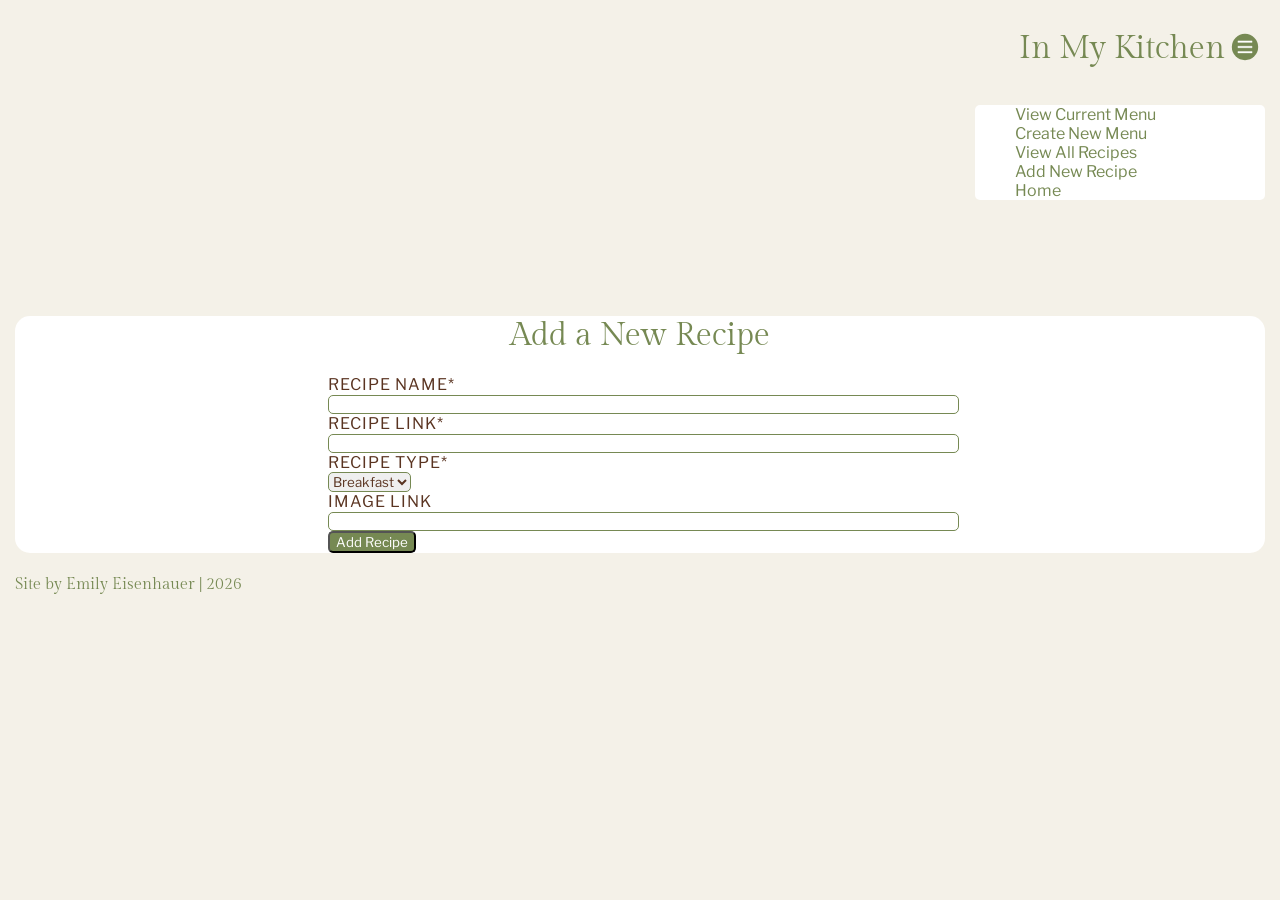
==== AddRecipe.html @ 1e5e769f "all functions are working! correct recipes load on the right pages. recipes and current menu are per" ====
<!DOCTYPE html>
<html lang="en">
  <head>
    <meta charset="UTF-8">
    <link href="style.css" rel="stylesheet">
    <title>In My Kitchen</title>
  </head>
  <header>
    <div class = "header-title">
      <h1>In My Kitchen</h1>
      <!--button to open navigation menu-->
      <button>
        <img src="images/menu.svg">
      </button>
    </div>
    <nav>
        <ul>
          <li><a href="CurrentMenu.html">View Current Menu</a></li>
          <li><a href="CreateMenu.html">Create New Menu</a></li>
          <li><a href="AllRecipes.html">View All Recipes</a></li>
          <li>Add New Recipe</li>
          <li><a href="index.html">Home</a></li>
        </ul>
      </nav>
  </header>
  <body>
    <div class = "anchor">
      <h1>Add a New Recipe</h1>
      <form class="add-recipe">
        <label for="recipename">Recipe Name*</label><br>
        <input type="text" id="recipename" name="recipename" required><br>
        <label for="recipelink">Recipe Link*</label><br>
        <input type="url" id="recipelink" name="recipelink" required>
        <label for="recipetype">Recipe Type*</label><br>
        <select name="recipetype" id="recipetype" required>
          <option value="breakfast">Breakfast</option>
          <option value="lunch">Lunch</option>
          <option value="dinner">Dinner</option>
        </select><br>
        <label for="recipeimagelink">Image Link</label><br>
        <input type="url" id="recipeimagelink" name="recipeimagelink">
        <!--not adding in for now
        <label for="ingredients">Ingredients</label><br>
        <textarea type="text" id="ingredients" name="ingredients"></textarea><br>
        <label for="directions">Directions</label><br>
        <textarea type="text" id="directions" name="directions"></textarea><br>
        -->
        <input type="submit" value="Add Recipe">
      </form>
    </div>
    <footer>
      <h4>Site by Emily Eisenhauer | 2026</h4>
    </footer>
  </body>
  <!-- script.js runs on every page to load recipes and menu lists-->
  <script src="script.js"></script>
  <!-- AddRecipe.js has fuctionality to add a new recipe to localStorage-->
  <script src="AddRecipe.js"></script>
  </html>
---- style.css ----
@import url('https://fonts.googleapis.com/css2?family=Gilda+Display&family=Libre+Franklin:ital,wght@0,100..900;1,100..900&display=swap');

:root {
  --background-color: #f4f1e8;
  --base-color: white;
  --accent-color: #768953;
  --dark-accent-color: #5a3421;
  --fancy-font: 'Gilda Display';
  --basic-font: 'Libre Franklin';
}

/*containers*/
body {
  background-color: var(--background-color);
}

.anchor {
  max-width: 1250px;
  height: 100%;
  background-color: var(--base-color);
  border-radius: 15px;
  margin: 100px auto 0px auto;
  position: center;
}

.recipe-list-container, .information {
  background-color: var(--accent-color);
  margin: 0px 10px 0px 10px;
}

.pages-nav {
  visibility: hidden;
}

header {
  max-width: 1250px;
  position: center;
  margin: auto;
}

footer {
  max-width: 1250px;
  position: center;
  margin: auto;
}

header nav {
  display: flex;
  justify-content: flex-end;
}

.header-title {
  display: flex;
  align-items: center;
  justify-content: flex-end;
}

.single-recipe-main {
  display: flex;
}

.single-recipe-details {
  width: 50%;
  flex: 1;
}

/*button*/
header button {
  background: none;
  border: none;
  width: 40px;
  height: 40px;
}

/*h*/
h1 {
  color: var(--accent-color);
  text-align: center;
  font-family: var(--fancy-font), 'Georgia', 'Serif';
  font-weight: 400;
  font-style: normal;
}

header h1 {
  text-align: right;
}

h2{
  color: var(--base-color);
  font-family: var(--fancy-font), 'Georgia', 'Serif';
  font-weight: 400;
  font-style: normal;
  border-bottom: 2px solid var(--base-color);
  margin: 0px 20px 0px 20px;
  padding: 30px 0px 10px 0px;
}

.single-recipe-main h2 {
  color: var(--accent-color);
  border-bottom: 2px solid var(--accent-color);
}

h3 {
  font-family: var(--fancy-font), 'Georgia', 'Serif';
  font-weight: 400;
}

.recipe-list-container h3 {
  font-style: normal;
  color: var(--accent-color);
}

.information h3 {
  font-style: italic;
  color: var(--base-color);
}

footer h4 {
  font-family: var(--fancy-font), 'Georgia', 'Serif';
  font-weight: 400;
  font-style: normal;
  color: var(--accent-color);
}

/*img*/
img {
  max-width: 100%;
  height: auto;
}

/*a*/
a {
  text-decoration: none;  
}

a:hover, a:active {
  font-weight: bold;
  text-decoration: underline;
}

.home-page-nav a {
  color: var(--base-color);
}

header a {
  color: var(--accent-color);
}



/*lists*/
ul, ol {
  font-family: var(--basic-font), 'Arial', 'Sans Serif';
}

ul {  
  list-style-type: none;
}

header ul {
  background-color: var(--base-color);
  border-radius: 5px;
  width: 250px;
}

.home-page-nav ul{
  display: flex;
  text-align: center;
  color: var(--base-color);
  gap: 7px;
  padding: 0px;
  margin: 0px 10px 0px 10px;
}

.recipe-list-container ul {
  list-style-type: none;
  display: flex;
  text-align: center;
  gap: 7px;
}

/*li*/
.home-page-nav li {
  flex: 1;
  background-color: var(--accent-color);
  border-radius: 5px 5px 0px 0px;
  padding:0px;
  margin: 0px;
}


header li {
  color: var(--accent-color);
}

.recipe-list-container li {
  border-radius: 5px;
  width: 25%;
  background-color: var(--base-color);
  padding: 20px;
}

/*p*/
p {
  font-family: var(--basic-font), 'Arial', 'Sans Serif';
  color: var(--dark-accent-color);
}

/*form*/
form {
  width: 50%;
  margin: auto;
  font-family: var(--basic-font), 'Arial', 'Sans Serif';
  color: var(--dark-accent-color);
  text-transform: uppercase;
  letter-spacing: 1px;
}

.create-menu {
  width: 75%;
  background-color: var(--base-color);
  border-radius: 15px;
  display: flex;
  flex-direction: column;
  align-items: center;
}

input[type=text], input[type=url], textarea {
  width: 100%;
  border: 1px solid #768953;
  border-radius: 5px;
}

input[type=submit] {
  background-color:#768953;
  font-family: var(--basic-font), 'Arial', 'Sans Serif';
  color: var(--base-color);
  border-radius: 5px;
}

.create-menu-inputs {
  display: flex;
  align-items: center;
}

select {
  font-family: var(--basic-font), 'Arial', 'Sans Serif';
  color: var(--dark-accent-color);
  border: 1px solid #768953;
  border-radius: 5px;
}
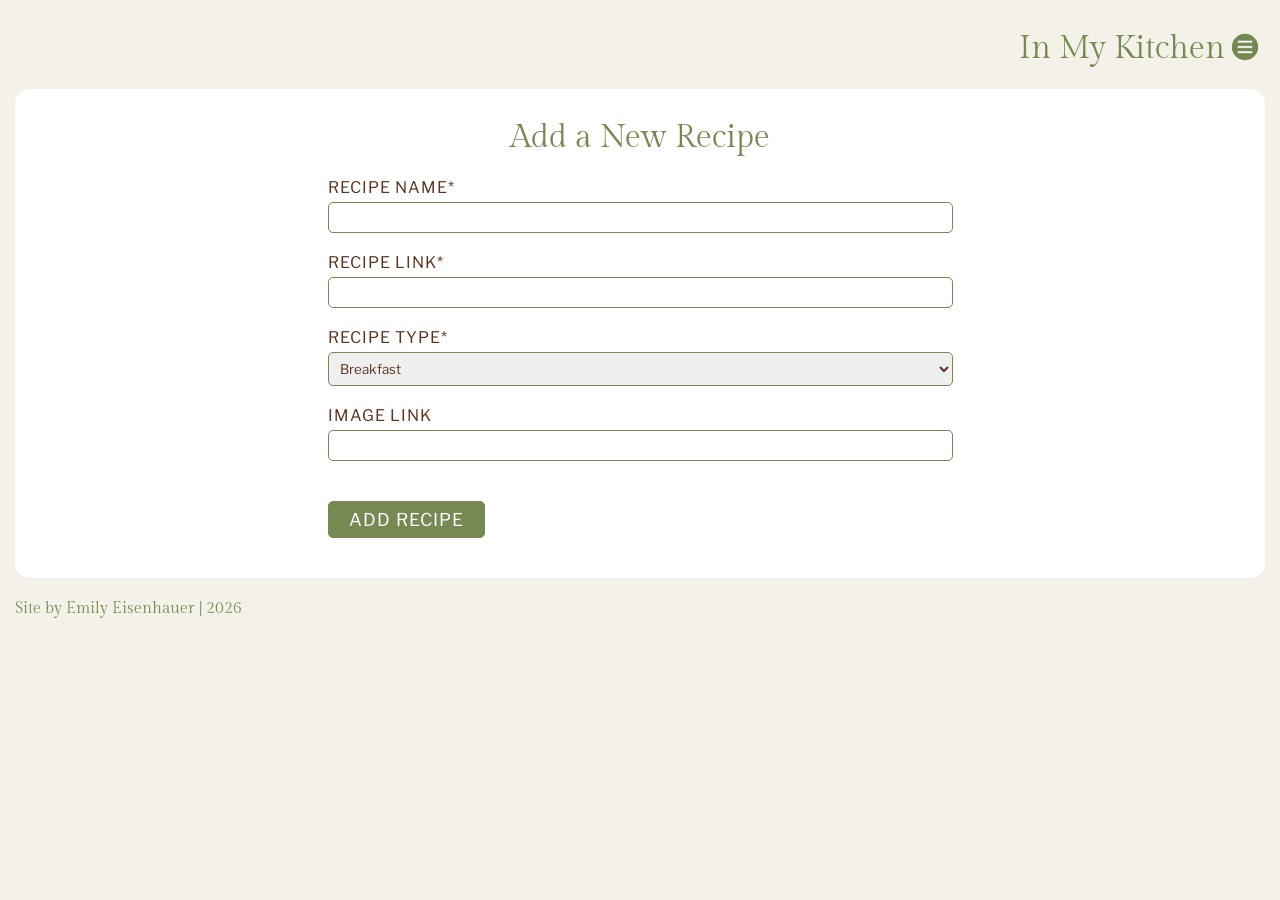
==== commit c1573e7e: "dialed in desktop styles and added menu summary table to create menu page." ====
--- a/AddRecipe.html
+++ b/AddRecipe.html
@@ -9,11 +9,11 @@
     <div class = "header-title">
       <h1>In My Kitchen</h1>
       <!--button to open navigation menu-->
-      <button>
+      <button class="pages-nav-button">
         <img src="images/menu.svg">
       </button>
     </div>
-    <nav>
+    <nav class="pages-nav">
         <ul>
           <li><a href="CurrentMenu.html">View Current Menu</a></li>
           <li><a href="CreateMenu.html">Create New Menu</a></li>
@@ -27,24 +27,34 @@
     <div class = "anchor">
       <h1>Add a New Recipe</h1>
       <form class="add-recipe">
-        <label for="recipename">Recipe Name*</label><br>
-        <input type="text" id="recipename" name="recipename" required><br>
-        <label for="recipelink">Recipe Link*</label><br>
-        <input type="url" id="recipelink" name="recipelink" required>
-        <label for="recipetype">Recipe Type*</label><br>
-        <select name="recipetype" id="recipetype" required>
-          <option value="breakfast">Breakfast</option>
-          <option value="lunch">Lunch</option>
-          <option value="dinner">Dinner</option>
-        </select><br>
-        <label for="recipeimagelink">Image Link</label><br>
-        <input type="url" id="recipeimagelink" name="recipeimagelink">
-        <!--not adding in for now
-        <label for="ingredients">Ingredients</label><br>
-        <textarea type="text" id="ingredients" name="ingredients"></textarea><br>
-        <label for="directions">Directions</label><br>
-        <textarea type="text" id="directions" name="directions"></textarea><br>
-        -->
+        <ul class="add-recipe-inputs">
+          <li>
+            <label for="recipename">Recipe Name*</label>
+            <input type="text" id="recipename" name="recipename" required>
+          </li>
+          <li>
+            <label for="recipelink">Recipe Link*</label>
+            <input type="url" id="recipelink" name="recipelink" required>
+          </li>
+          <li>
+            <label for="recipetype">Recipe Type*</label>
+            <select name="recipetype" id="recipetype" required>
+              <option value="breakfast">Breakfast</option>
+              <option value="lunch">Lunch</option>
+              <option value="dinner">Dinner</option>
+            </select>
+          </li>
+          <li>
+            <label for="recipeimagelink">Image Link</label>
+            <input type="url" id="recipeimagelink" name="recipeimagelink">
+          </li>
+          <!--not adding in for now
+          <label for="ingredients">Ingredients</label><br>
+          <textarea type="text" id="ingredients" name="ingredients"></textarea><br>
+          <label for="directions">Directions</label><br>
+          <textarea type="text" id="directions" name="directions"></textarea><br>
+          -->
+        </ul>
         <input type="submit" value="Add Recipe">
       </form>
     </div>
--- a/style.css
+++ b/style.css
@@ -15,38 +15,47 @@
   background-color: var(--background-color);
 }
 
-.anchor {
+header {
+  max-width: 1250px;
+  position: relative;
+  margin: auto;
+}
+
+footer {
+  max-width: 1250px;
+  position: center;
+  margin: auto;
+}
+
+.anchor, .homepage-anchor {
   max-width: 1250px;
   height: 100%;
   background-color: var(--base-color);
   border-radius: 15px;
-  margin: 100px auto 0px auto;
-  position: center;
+  margin: 0px auto;
+  padding: 8px 0px 40px 0px;
 }
 
 .recipe-list-container, .information {
   background-color: var(--accent-color);
-  margin: 0px 10px 0px 10px;
+  margin: 0px auto;
+  width: 90%;
+}
+
+.recipe-list-container {
+  padding: 8px 0px 40px 0px;
+  border-radius: 15px;
+}
+
+.information {
+  background-color: var(--base-color);
 }
 
 .pages-nav {
-  visibility: hidden;
-}
-
-header {
-  max-width: 1250px;
-  position: center;
-  margin: auto;
-}
-
-footer {
-  max-width: 1250px;
-  position: center;
-  margin: auto;
-}
-
-header nav {
-  display: flex;
+  width: 100%;
+  display: none;
+  position: absolute;
+  top: 72.88px;
   justify-content: flex-end;
 }
 
@@ -56,13 +65,9 @@
   justify-content: flex-end;
 }
 
-.single-recipe-main {
-  display: flex;
-}
-
-.single-recipe-details {
-  width: 50%;
-  flex: 1;
+.home-page-nav {
+  margin: 10px auto 0px auto;
+  width: 90%;
 }
 
 /*button*/
@@ -91,9 +96,17 @@
   font-family: var(--fancy-font), 'Georgia', 'Serif';
   font-weight: 400;
   font-style: normal;
-  border-bottom: 2px solid var(--base-color);
   margin: 0px 20px 0px 20px;
   padding: 30px 0px 10px 0px;
+}
+
+.information h2 {
+  color: var(--accent-color);
+  margin: 0;
+}
+
+.recipe-list-container h2 {
+  border-bottom: 2px solid var(--base-color);
 }
 
 .single-recipe-main h2 {
@@ -106,14 +119,14 @@
   font-weight: 400;
 }
 
+.home-page-nav h3 {
+  font-size: 140%;
+}
+
 .recipe-list-container h3 {
   font-style: normal;
   color: var(--accent-color);
-}
-
-.information h3 {
-  font-style: italic;
-  color: var(--base-color);
+  margin: 3% 1% 1% 1%;
 }
 
 footer h4 {
@@ -129,6 +142,11 @@
   height: auto;
 }
 
+.recipe-list-container img {
+  aspect-ratio: 1 / 1;
+  object-fit: cover;
+}
+
 /*a*/
 a {
   text-decoration: none;  
@@ -147,8 +165,6 @@
   color: var(--accent-color);
 }
 
-
-
 /*lists*/
 ul, ol {
   font-family: var(--basic-font), 'Arial', 'Sans Serif';
@@ -156,39 +172,48 @@
 
 ul {  
   list-style-type: none;
-}
-
-header ul {
+  padding: 0px;
+}
+
+.pages-nav ul {
   background-color: var(--base-color);
-  border-radius: 5px;
+  border-radius: 0px 15px 0px 0px;
   width: 250px;
+  box-shadow: -3px 3px 10px 0px rgb(65, 64, 64);
+  margin-top: 8px;
+  padding: 5px 0px 5px 12px;
 }
 
 .home-page-nav ul{
-  display: flex;
+  display: grid;
+  grid-template-columns: 1fr 1fr;
+  grid-template-rows: 1fr 1fr;
   text-align: center;
   color: var(--base-color);
   gap: 7px;
-  padding: 0px;
-  margin: 0px 10px 0px 10px;
+  margin: 0px;
 }
 
 .recipe-list-container ul {
+  display: grid;
+  grid-template-columns: 1fr 1fr 1fr;
   list-style-type: none;
-  display: flex;
   text-align: center;
   gap: 7px;
+  margin: 20px 20px 0px 20px;
 }
 
 /*li*/
+li {
+  padding: 0px;
+}
+
 .home-page-nav li {
   flex: 1;
   background-color: var(--accent-color);
-  border-radius: 5px 5px 0px 0px;
-  padding:0px;
+  border-radius: 15px;
   margin: 0px;
 }
-
 
 header li {
   color: var(--accent-color);
@@ -196,15 +221,32 @@
 
 .recipe-list-container li {
   border-radius: 5px;
-  width: 25%;
   background-color: var(--base-color);
   padding: 20px;
 }
 
+.pages-nav li {
+  margin: 15px 0px;
+}
+
 /*p*/
 p {
   font-family: var(--basic-font), 'Arial', 'Sans Serif';
   color: var(--dark-accent-color);
+  padding: 5px;
+  margin: 3% 1% 1% 1%;
+}
+
+.home-page-nav p {
+  color: var(--base-color);
+}
+
+.information p {
+  font-family: var(--fancy-font), 'Arial', 'Sans Serif';
+  color: var(--accent-color);
+  font-style: italic;
+  margin: 0px;
+  padding: 0px;
 }
 
 /*form*/
@@ -217,37 +259,58 @@
   letter-spacing: 1px;
 }
 
-.create-menu {
-  width: 75%;
-  background-color: var(--base-color);
-  border-radius: 15px;
+input, select {
+  padding: 7px;
+  border: 1px solid var(--accent-color);
+  border-radius: 5px;
+}
+
+input[type=submit] {
+  background-color: var(--accent-color);
+  font-family: var(--basic-font), 'Arial', 'Sans Serif';
+  font-size: 110%;
+  color: var(--base-color);
+  border-radius: 5px;
+  margin-top: 20px;
+  padding: 7px 20px;
+  text-transform: uppercase;
+  letter-spacing: 1px;
+}
+
+select {
+  font-family: var(--basic-font), 'Arial', 'Sans Serif';
+  color: var(--dark-accent-color);
+}
+
+.create-menu-inputs {
+  display: flex;
+  flex-direction: row;
+  gap: 15px;
+}
+
+.create-menu-inputs li {
+  display: flex;
+  flex-direction: row;
+  align-items: center;
+  gap: 3px;
+}
+
+.create-menu-inputs input {
+  width: 20%;
+}
+
+.add-recipe-inputs li {
+  margin: 20px 0px;
   display: flex;
   flex-direction: column;
-  align-items: center;
-}
-
-input[type=text], input[type=url], textarea {
-  width: 100%;
-  border: 1px solid #768953;
-  border-radius: 5px;
-}
-
-input[type=submit] {
-  background-color:#768953;
-  font-family: var(--basic-font), 'Arial', 'Sans Serif';
-  color: var(--base-color);
-  border-radius: 5px;
-}
-
-.create-menu-inputs {
-  display: flex;
-  align-items: center;
-}
-
-select {
-  font-family: var(--basic-font), 'Arial', 'Sans Serif';
-  color: var(--dark-accent-color);
-  border: 1px solid #768953;
-  border-radius: 5px;
-}
-
+}
+
+.add-recipe-inputs label {
+  margin-bottom: 5px;
+}
+
+/*table*/
+table {
+  width: 90%;
+}
+
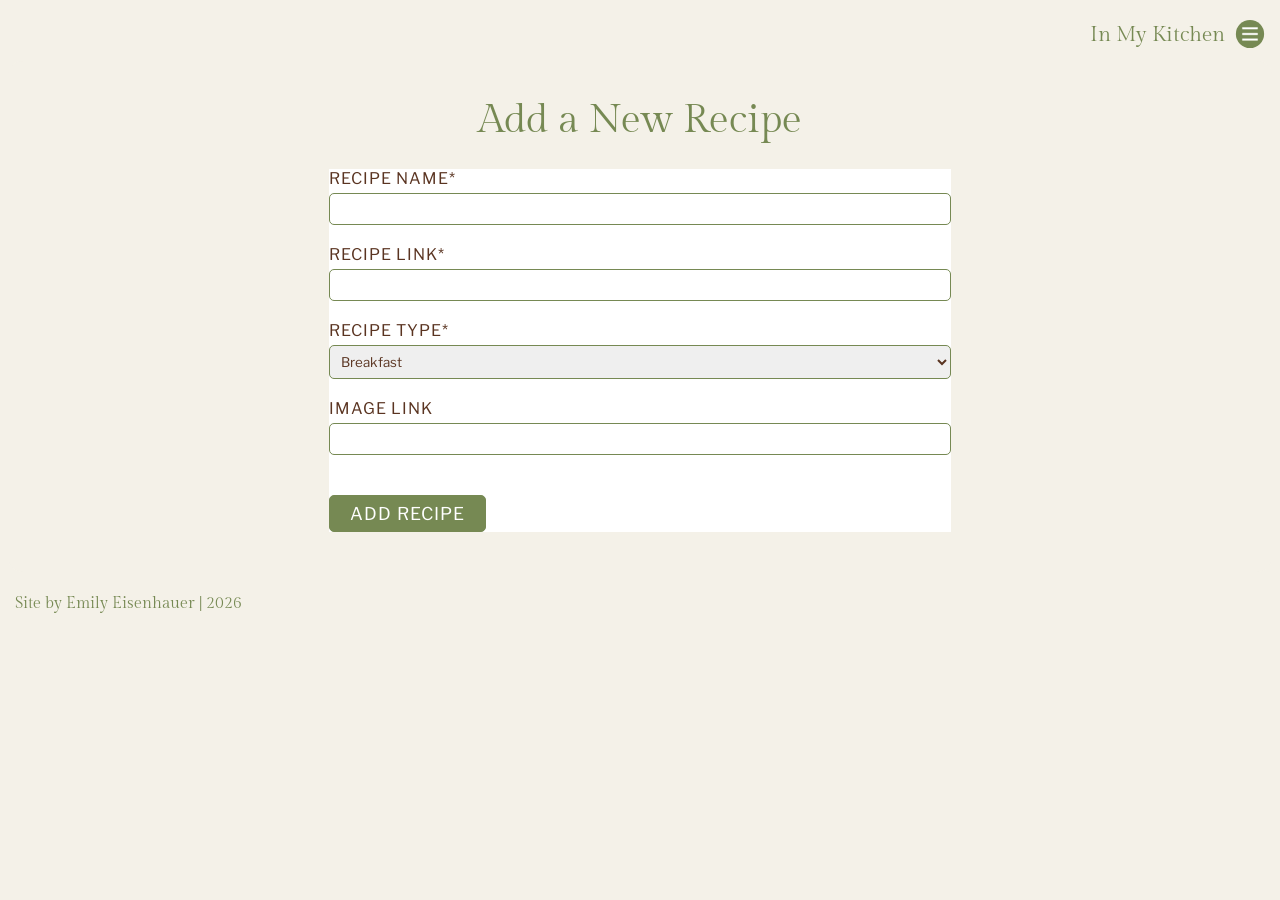
==== commit a6111760: "working on responsive style. testing removing the anchor div altogether. if i don't like it, this is" ====
--- a/AddRecipe.html
+++ b/AddRecipe.html
@@ -2,6 +2,7 @@
 <html lang="en">
   <head>
     <meta charset="UTF-8">
+    <meta name="viewport" content="width=device-width, initial-scale=1.0">
     <link href="style.css" rel="stylesheet">
     <title>In My Kitchen</title>
   </head>
--- a/style.css
+++ b/style.css
@@ -30,16 +30,15 @@
 .anchor, .homepage-anchor {
   max-width: 1250px;
   height: 100%;
-  background-color: var(--base-color);
+  background-color: var(--background-color);
   border-radius: 15px;
   margin: 0px auto;
-  padding: 8px 0px 40px 0px;
+  padding: 8px 10px 40px 10px;
 }
 
 .recipe-list-container, .information {
   background-color: var(--accent-color);
   margin: 0px auto;
-  width: 90%;
 }
 
 .recipe-list-container {
@@ -55,7 +54,7 @@
   width: 100%;
   display: none;
   position: absolute;
-  top: 72.88px;
+  top: 65px;
   justify-content: flex-end;
 }
 
@@ -68,14 +67,19 @@
 .home-page-nav {
   margin: 10px auto 0px auto;
   width: 90%;
+}
+
+.recipe-card-text {
+  margin-left: 10px;
 }
 
 /*button*/
 header button {
   background: none;
   border: none;
-  width: 40px;
-  height: 40px;
+  width: 30px;
+  height: 30px;
+  padding: 0;
 }
 
 /*h*/
@@ -85,10 +89,13 @@
   font-family: var(--fancy-font), 'Georgia', 'Serif';
   font-weight: 400;
   font-style: normal;
+  font-size: 250%;
 }
 
 header h1 {
   text-align: right;
+  margin-right: 10px;
+  font-size: 130%;
 }
 
 h2{
@@ -143,6 +150,8 @@
 }
 
 .recipe-list-container img {
+  width: 100px;
+  flex-shrink: 0;
   aspect-ratio: 1 / 1;
   object-fit: cover;
 }
@@ -157,12 +166,17 @@
   text-decoration: underline;
 }
 
-.home-page-nav a {
+.home-page-nav a, .pages-nav a {
   color: var(--base-color);
 }
 
 header a {
   color: var(--accent-color);
+}
+
+.recipe-list-container li a {
+  display: flex;
+  flex-direction: row;
 }
 
 /*lists*/
@@ -176,18 +190,14 @@
 }
 
 .pages-nav ul {
-  background-color: var(--base-color);
-  border-radius: 0px 15px 0px 0px;
   width: 250px;
-  box-shadow: -3px 3px 10px 0px rgb(65, 64, 64);
   margin-top: 8px;
   padding: 5px 0px 5px 12px;
 }
 
 .home-page-nav ul{
-  display: grid;
-  grid-template-columns: 1fr 1fr;
-  grid-template-rows: 1fr 1fr;
+  display: flex;
+  flex-direction: column;
   text-align: center;
   color: var(--base-color);
   gap: 7px;
@@ -195,10 +205,10 @@
 }
 
 .recipe-list-container ul {
-  display: grid;
-  grid-template-columns: 1fr 1fr 1fr;
+  display: flex;
+  flex-direction: column;
   list-style-type: none;
-  text-align: center;
+  text-align: left;
   gap: 7px;
   margin: 20px 20px 0px 20px;
 }
@@ -226,7 +236,10 @@
 }
 
 .pages-nav li {
-  margin: 15px 0px;
+  background-color: var(--accent-color);
+  color: var(--base-color);
+  margin: 3px 0px;
+  padding: 7px;
 }
 
 /*p*/
@@ -242,11 +255,15 @@
 }
 
 .information p {
-  font-family: var(--fancy-font), 'Arial', 'Sans Serif';
+  font-family: var(--fancy-font), 'Georgia', 'Serif';
   color: var(--accent-color);
   font-style: italic;
   margin: 0px;
   padding: 0px;
+}
+
+.recipe-list-container p {
+  padding: 0;
 }
 
 /*form*/
@@ -257,12 +274,20 @@
   color: var(--dark-accent-color);
   text-transform: uppercase;
   letter-spacing: 1px;
+  background-color: var(--base-color);
 }
 
 input, select {
   padding: 7px;
   border: 1px solid var(--accent-color);
   border-radius: 5px;
+  font-family: var(--basic-font), 'Arial', 'Sans Serif';
+  color: var(--dark-accent-color);
+}
+
+input:focus, select:focus {
+  border: 2px solid var(--accent-color);
+  outline: none;
 }
 
 input[type=submit] {
@@ -282,6 +307,12 @@
   color: var(--dark-accent-color);
 }
 
+.create-menu {
+  display: flex;
+  flex-direction: column;
+  align-items: center;
+}
+
 .create-menu-inputs {
   display: flex;
   flex-direction: row;
@@ -310,7 +341,66 @@
 }
 
 /*table*/
-table {
-  width: 90%;
-}
-
+table, th, td {
+  width: auto;
+  margin: 20px auto 0px auto;
+  border-collapse: collapse;
+}
+
+th, td {
+  padding: 7px;
+  border: 1px solid var(--accent-color);
+  font-family: var(--basic-font), 'Arial', 'Sans Serif';
+  color: var(--dark-accent-color);
+}
+
+.empty {
+  font-style: italic;
+}
+
+caption {
+  font-family: var(--basic-font), 'Arial', 'Sans Serif';
+  color: var(--dark-accent-color);
+  font-size: 110%;
+  margin: 10px;
+  padding: 0px;
+}
+
+.menu-summary a {
+  color: var(--dark-accent-color);
+  font-weight: bold;
+  text-decoration: none;  
+}
+
+.menu-summary a:hover {
+  text-decoration: underline;
+}
+
+.menu-summary a:active {
+  text-decoration: underline;
+}
+
+/*mobile*/
+
+@media screen and (min-width: 500px) {
+  .anchor, .homepage-anchor {
+    max-width: 1250px;
+    height: 100%;
+    background-color: var(--background-color);
+    border-radius: 15px;
+    margin: 0px auto;
+    padding: 8px 10px 40px 10px;
+  }
+  
+  .home-page-nav ul{
+    display: grid;
+    grid-template-columns: 1fr 1fr;
+    grid-template-rows: 1fr 1fr;
+  }
+
+  .recipe-list-container ul {
+    display: grid;
+    grid-template-columns: 1fr 1fr 1fr;
+  }
+}
+
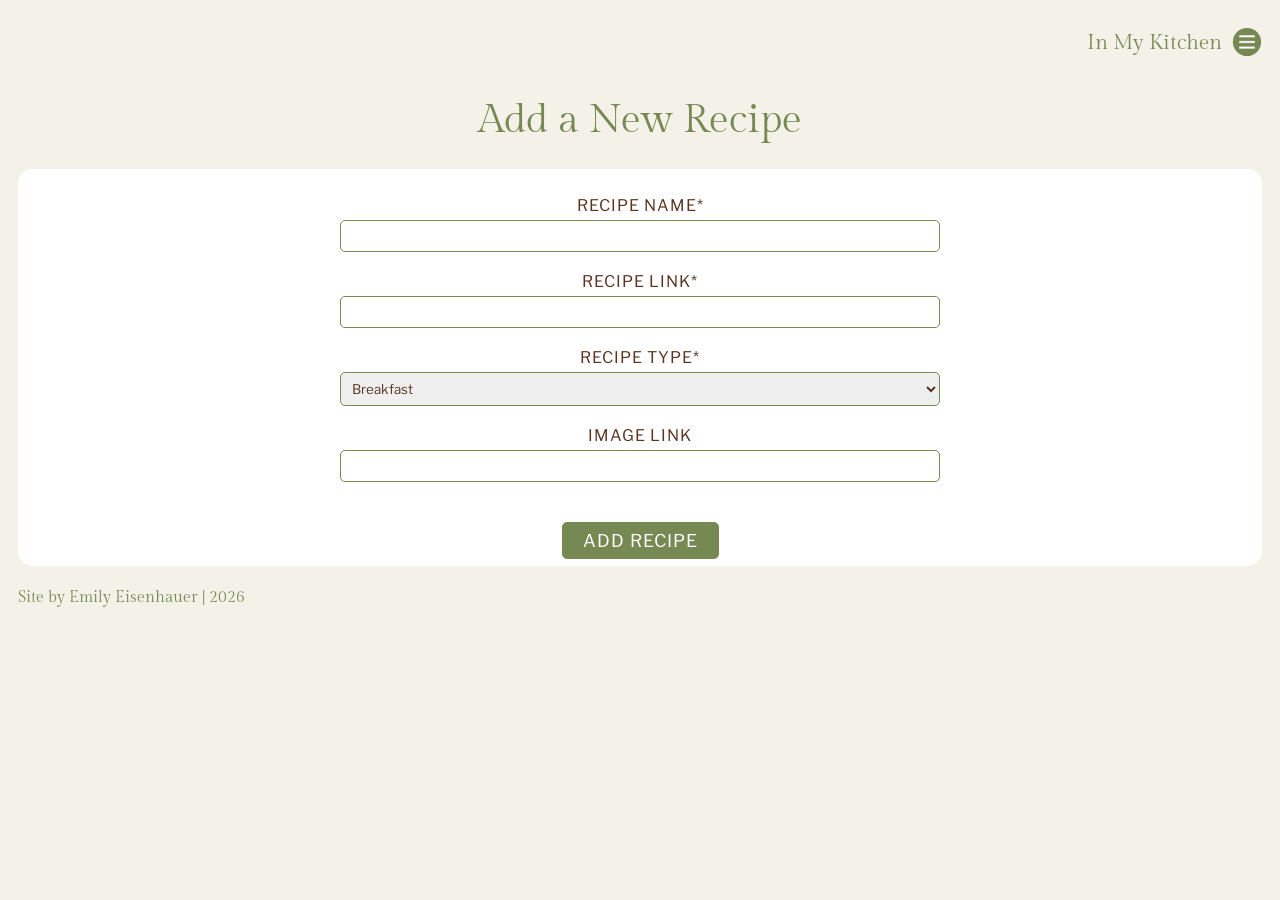
==== commit 54297927: "responsive design completed. added button to expand breakfast, lunch, dinner sections to display rec" ====
--- a/AddRecipe.html
+++ b/AddRecipe.html
@@ -6,62 +6,60 @@
     <link href="style.css" rel="stylesheet">
     <title>In My Kitchen</title>
   </head>
-  <header>
-    <div class = "header-title">
-      <h1>In My Kitchen</h1>
-      <!--button to open navigation menu-->
-      <button class="pages-nav-button">
-        <img src="images/menu.svg">
-      </button>
+  <body>
+    <div class="anchor">
+      <header>
+        <div class = "header-title">
+          <h1>In My Kitchen</h1>
+          <!--button to open navigation menu-->
+          <button class="pages-nav-button">
+            <img src="images/menu.svg">
+          </button>
+        </div>
+        <nav class="pages-nav">
+          <ul>
+            <li><a href="CurrentMenu.html">View Current Menu</a></li>
+            <li><a href="CreateMenu.html">Create New Menu</a></li>
+            <li><a href="AllRecipes.html">View All Recipes</a></li>
+            <li>Add New Recipe</li>
+            <li><a href="index.html">Home</a></li>
+          </ul>
+        </nav>
+      </header>
+      <main>
+        <h1>Add a New Recipe</h1>
+        <form class="add-recipe">
+          <ul class="add-recipe-inputs">
+            <li>
+              <label for="recipename">Recipe Name*</label>
+              <input type="text" id="recipename" name="recipename" required>
+            </li>
+            <li>
+              <label for="recipelink">Recipe Link*</label>
+              <input type="url" id="recipelink" name="recipelink" required>
+            </li>
+            <li>
+              <label for="recipetype">Recipe Type*</label>
+              <select name="recipetype" id="recipetype" required>
+                <option value="breakfast">Breakfast</option>
+                <option value="lunch">Lunch</option>
+                <option value="dinner">Dinner</option>
+              </select>
+            </li>
+            <li>
+              <label for="recipeimagelink">Image Link</label>
+              <input type="url" id="recipeimagelink" name="recipeimagelink">
+            </li>
+          </ul>
+          <div class="submit-container">
+            <input type="submit" value="Add Recipe">
+          </div>
+        </form>
+      </main>
+      <footer>
+        <h4>Site by Emily Eisenhauer | 2026</h4>
+      </footer>
     </div>
-    <nav class="pages-nav">
-        <ul>
-          <li><a href="CurrentMenu.html">View Current Menu</a></li>
-          <li><a href="CreateMenu.html">Create New Menu</a></li>
-          <li><a href="AllRecipes.html">View All Recipes</a></li>
-          <li>Add New Recipe</li>
-          <li><a href="index.html">Home</a></li>
-        </ul>
-      </nav>
-  </header>
-  <body>
-    <div class = "anchor">
-      <h1>Add a New Recipe</h1>
-      <form class="add-recipe">
-        <ul class="add-recipe-inputs">
-          <li>
-            <label for="recipename">Recipe Name*</label>
-            <input type="text" id="recipename" name="recipename" required>
-          </li>
-          <li>
-            <label for="recipelink">Recipe Link*</label>
-            <input type="url" id="recipelink" name="recipelink" required>
-          </li>
-          <li>
-            <label for="recipetype">Recipe Type*</label>
-            <select name="recipetype" id="recipetype" required>
-              <option value="breakfast">Breakfast</option>
-              <option value="lunch">Lunch</option>
-              <option value="dinner">Dinner</option>
-            </select>
-          </li>
-          <li>
-            <label for="recipeimagelink">Image Link</label>
-            <input type="url" id="recipeimagelink" name="recipeimagelink">
-          </li>
-          <!--not adding in for now
-          <label for="ingredients">Ingredients</label><br>
-          <textarea type="text" id="ingredients" name="ingredients"></textarea><br>
-          <label for="directions">Directions</label><br>
-          <textarea type="text" id="directions" name="directions"></textarea><br>
-          -->
-        </ul>
-        <input type="submit" value="Add Recipe">
-      </form>
-    </div>
-    <footer>
-      <h4>Site by Emily Eisenhauer | 2026</h4>
-    </footer>
   </body>
   <!-- script.js runs on every page to load recipes and menu lists-->
   <script src="script.js"></script>
--- a/style.css
+++ b/style.css
@@ -16,57 +16,45 @@
 }
 
 header {
-  max-width: 1250px;
   position: relative;
   margin: auto;
 }
 
 footer {
-  max-width: 1250px;
   position: center;
   margin: auto;
 }
 
-.anchor, .homepage-anchor {
+.anchor {
   max-width: 1250px;
-  height: 100%;
-  background-color: var(--background-color);
-  border-radius: 15px;
-  margin: 0px auto;
-  padding: 8px 10px 40px 10px;
-}
-
-.recipe-list-container, .information {
-  background-color: var(--accent-color);
-  margin: 0px auto;
-}
-
-.recipe-list-container {
-  padding: 8px 0px 40px 0px;
-  border-radius: 15px;
-}
-
-.information {
-  background-color: var(--base-color);
+}
+
+.header-title {
+  display: flex;
+  align-items: center;
+  justify-content: flex-end;
 }
 
 .pages-nav {
   width: 100%;
   display: none;
   position: absolute;
-  top: 65px;
+  top: 53px;
   justify-content: flex-end;
 }
 
-.header-title {
-  display: flex;
-  align-items: center;
-  justify-content: flex-end;
+.recipe-list-container, .information {
+  margin: 0px auto;
+}
+
+.recipe-list-container {
+  background-color: var(--accent-color);
+  padding: 8px 0px 40px 0px;
+  border-radius: 15px;
 }
 
 .home-page-nav {
   margin: 10px auto 0px auto;
-  width: 90%;
 }
 
 .recipe-card-text {
@@ -74,12 +62,21 @@
 }
 
 /*button*/
-header button {
+button {
   background: none;
   border: none;
+  padding: 0;
+}
+
+header button {
   width: 30px;
   height: 30px;
-  padding: 0;
+}
+
+.breakfast-recipe-reveal, .lunch-recipe-reveal, .dinner-recipe-reveal {
+  width: 100%;
+  text-align: left;
+  font-size: 110%;
 }
 
 /*h*/
@@ -116,18 +113,15 @@
   border-bottom: 2px solid var(--base-color);
 }
 
-.single-recipe-main h2 {
-  color: var(--accent-color);
-  border-bottom: 2px solid var(--accent-color);
-}
-
 h3 {
   font-family: var(--fancy-font), 'Georgia', 'Serif';
   font-weight: 400;
+  margin: 0;
 }
 
 .home-page-nav h3 {
   font-size: 140%;
+  margin-top: 16px;
 }
 
 .recipe-list-container h3 {
@@ -166,11 +160,11 @@
   text-decoration: underline;
 }
 
-.home-page-nav a, .pages-nav a {
-  color: var(--base-color);
-}
-
-header a {
+.home-page-nav a  {
+  color: var(--base-color);
+}
+
+.pages-nav a {
   color: var(--accent-color);
 }
 
@@ -179,20 +173,17 @@
   flex-direction: row;
 }
 
-/*lists*/
-ul, ol {
-  font-family: var(--basic-font), 'Arial', 'Sans Serif';
-}
-
+/*ul*/
 ul {  
+  font-family: var(--basic-font), 'Arial', 'Sans Serif';
   list-style-type: none;
   padding: 0px;
 }
 
 .pages-nav ul {
-  width: 250px;
-  margin-top: 8px;
-  padding: 5px 0px 5px 12px;
+  background-color: var(--base-color);
+  width: 182px;
+  margin: 0;
 }
 
 .home-page-nav ul{
@@ -213,6 +204,10 @@
   margin: 20px 20px 0px 20px;
 }
 
+.breakfast, .lunch, .dinner {
+  display: none;
+}
+
 /*li*/
 li {
   padding: 0px;
@@ -225,10 +220,6 @@
   margin: 0px;
 }
 
-header li {
-  color: var(--accent-color);
-}
-
 .recipe-list-container li {
   border-radius: 5px;
   background-color: var(--base-color);
@@ -236,8 +227,7 @@
 }
 
 .pages-nav li {
-  background-color: var(--accent-color);
-  color: var(--base-color);
+  color: var(--accent-color);
   margin: 3px 0px;
   padding: 7px;
 }
@@ -247,7 +237,6 @@
   font-family: var(--basic-font), 'Arial', 'Sans Serif';
   color: var(--dark-accent-color);
   padding: 5px;
-  margin: 3% 1% 1% 1%;
 }
 
 .home-page-nav p {
@@ -268,13 +257,14 @@
 
 /*form*/
 form {
-  width: 50%;
-  margin: auto;
+  margin: 0px auto;
   font-family: var(--basic-font), 'Arial', 'Sans Serif';
   color: var(--dark-accent-color);
   text-transform: uppercase;
   letter-spacing: 1px;
   background-color: var(--base-color);
+  padding: 7px;
+  border-radius: 15px;
 }
 
 input, select {
@@ -283,6 +273,7 @@
   border-radius: 5px;
   font-family: var(--basic-font), 'Arial', 'Sans Serif';
   color: var(--dark-accent-color);
+  margin: 0 auto;
 }
 
 input:focus, select:focus {
@@ -299,45 +290,32 @@
   margin-top: 20px;
   padding: 7px 20px;
   text-transform: uppercase;
-  letter-spacing: 1px;
-}
-
-select {
-  font-family: var(--basic-font), 'Arial', 'Sans Serif';
-  color: var(--dark-accent-color);
-}
-
-.create-menu {
+  letter-spacing: 1px; 
+}
+
+form li {
+  margin: 20px 0px;
   display: flex;
   flex-direction: column;
-  align-items: center;
-}
-
-.create-menu-inputs {
-  display: flex;
-  flex-direction: row;
-  gap: 15px;
-}
-
-.create-menu-inputs li {
-  display: flex;
-  flex-direction: row;
-  align-items: center;
-  gap: 3px;
+}
+
+form label {
+  margin: 0 auto 5px auto;
 }
 
 .create-menu-inputs input {
-  width: 20%;
-}
-
-.add-recipe-inputs li {
-  margin: 20px 0px;
-  display: flex;
-  flex-direction: column;
-}
-
-.add-recipe-inputs label {
-  margin-bottom: 5px;
+  box-sizing: border-box;
+  max-width: 100px;
+}
+
+.add-recipe-inputs input, .add-recipe-inputs select {
+  box-sizing: border-box;
+  width: 90%;
+  max-width: 600px;
+}
+
+.submit-container {
+  text-align: center;
 }
 
 /*table*/
@@ -354,6 +332,10 @@
   color: var(--dark-accent-color);
 }
 
+.menu-summary {
+  width: 500px;
+}
+
 .empty {
   font-style: italic;
 }
@@ -383,6 +365,7 @@
 /*mobile*/
 
 @media screen and (min-width: 500px) {
+  /*containers*/
   .anchor, .homepage-anchor {
     max-width: 1250px;
     height: 100%;
@@ -392,6 +375,7 @@
     padding: 8px 10px 40px 10px;
   }
   
+  /*ul*/
   .home-page-nav ul{
     display: grid;
     grid-template-columns: 1fr 1fr;
@@ -402,5 +386,13 @@
     display: grid;
     grid-template-columns: 1fr 1fr 1fr;
   }
-}
-
+
+  /*li*/
+  .recipe-list-container li a {
+    display: flex;
+    flex-direction: column;
+    align-items: center;
+    text-align: center;
+  }
+}
+
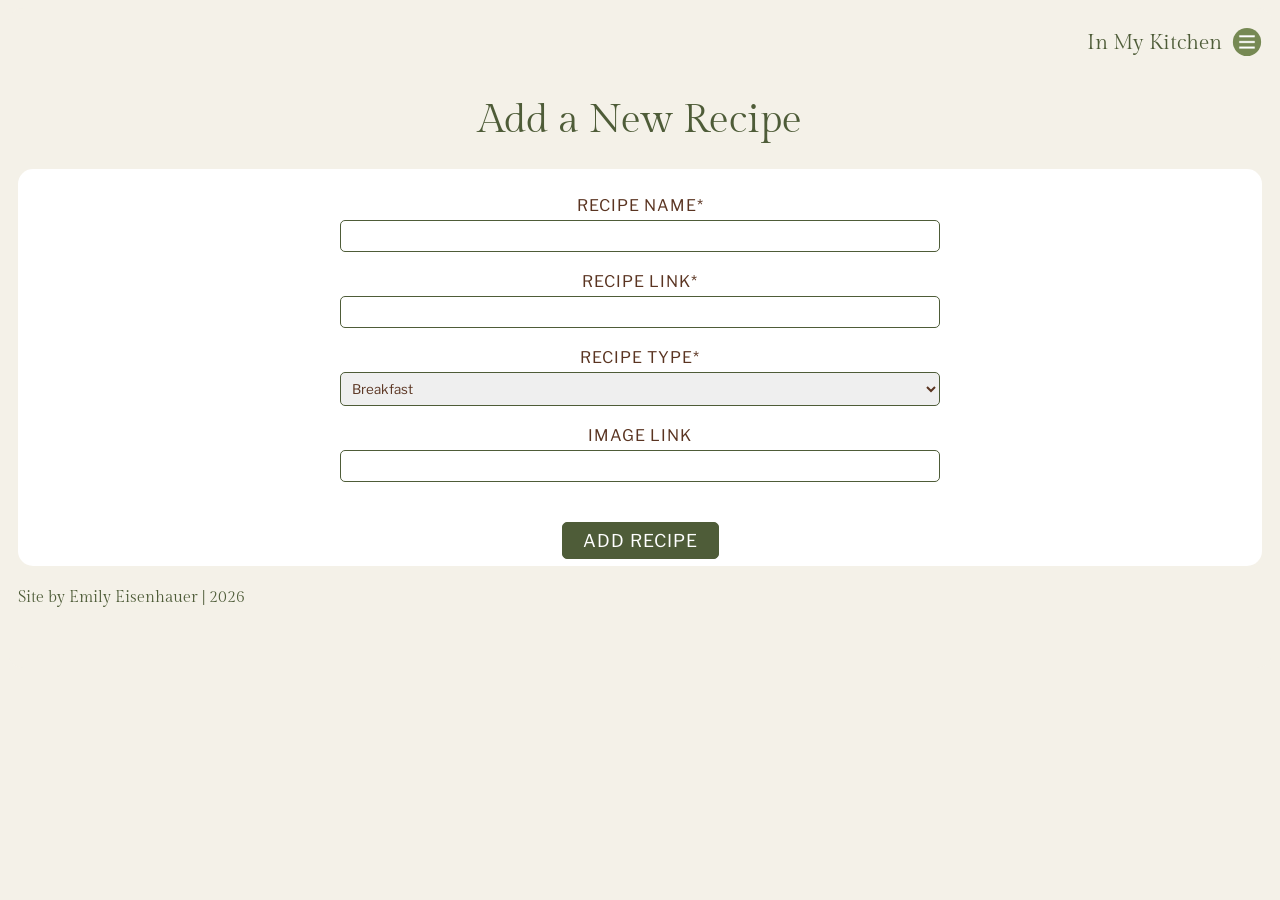
==== commit 94046f6c: "added aria information to buttons" ====
--- a/AddRecipe.html
+++ b/AddRecipe.html
@@ -12,11 +12,11 @@
         <div class = "header-title">
           <h1>In My Kitchen</h1>
           <!--button to open navigation menu-->
-          <button class="pages-nav-button">
-            <img src="images/menu.svg">
+          <button class="pages-nav-button" aria-label="Open navigation menu" aria-expanded="false" aria-controls="pages-navigation">
+            <img src="images/menu.svg" alt="">
           </button>
         </div>
-        <nav class="pages-nav">
+        <nav class="pages-nav" id="pages-navigation">
           <ul>
             <li><a href="CurrentMenu.html">View Current Menu</a></li>
             <li><a href="CreateMenu.html">Create New Menu</a></li>
--- a/style.css
+++ b/style.css
@@ -4,7 +4,7 @@
 :root {
   --background-color: #f4f1e8;
   --base-color: white;
-  --accent-color: #768953;
+  --accent-color: #4E5C38;
   --dark-accent-color: #5a3421;
   --fancy-font: 'Gilda Display';
   --basic-font: 'Libre Franklin';
@@ -362,7 +362,7 @@
   text-decoration: underline;
 }
 
-/*mobile*/
+/*desktop*/
 
 @media screen and (min-width: 500px) {
   /*containers*/
@@ -394,5 +394,17 @@
     align-items: center;
     text-align: center;
   }
-}
-
+
+  .recipe-card-text {
+    margin: 0;
+  }
+
+  /*img*/
+  .recipe-list-container img {
+    width: auto;
+    aspect-ratio: 1 / 1;
+    object-fit: cover;
+  }
+
+}
+
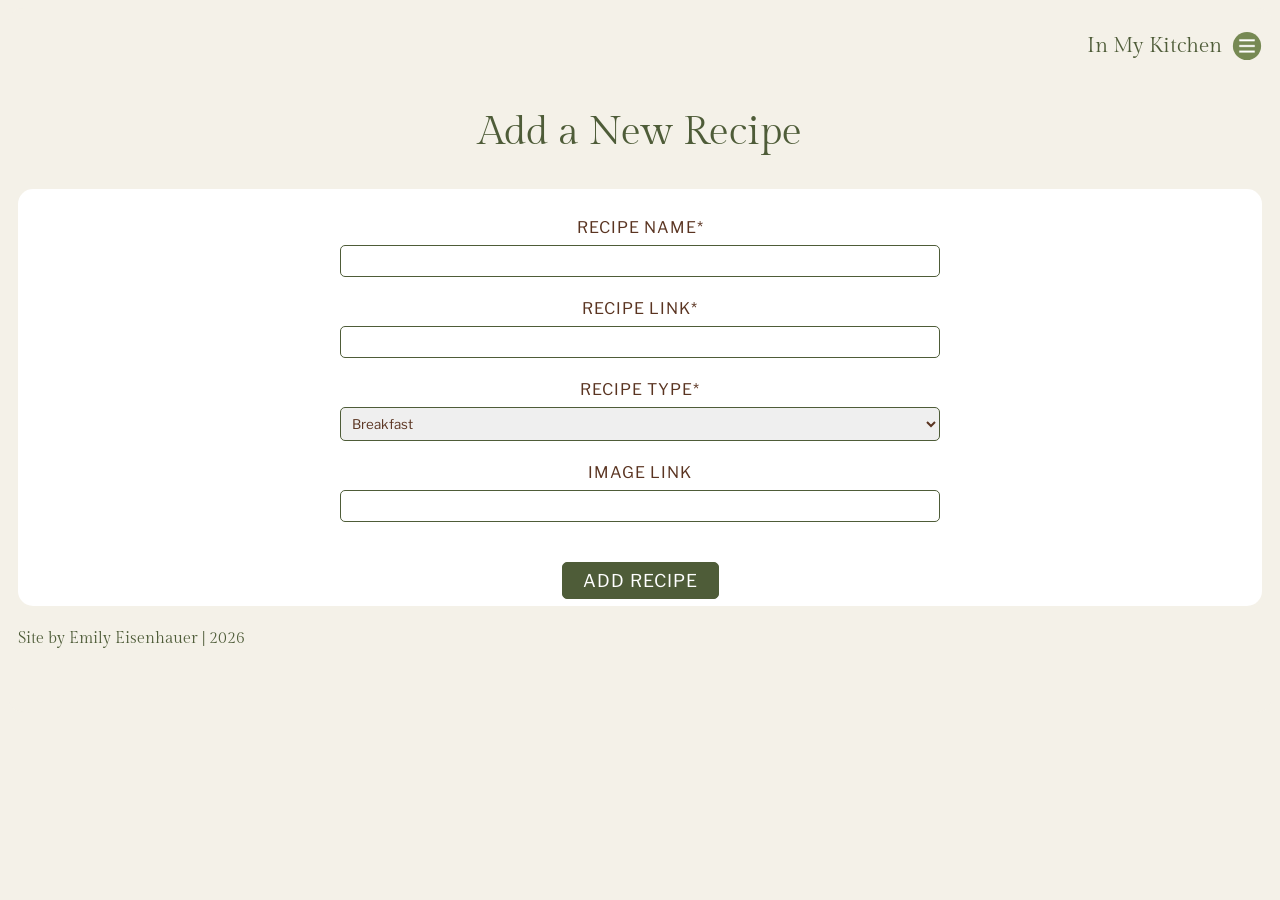
==== commit e69efd4e: "added SEO, img alt text, and line spacing 1.5 in response to peer review/checklist misses" ====
--- a/AddRecipe.html
+++ b/AddRecipe.html
@@ -3,17 +3,18 @@
   <head>
     <meta charset="UTF-8">
     <meta name="viewport" content="width=device-width, initial-scale=1.0">
+    <meta name="description" content="Tool to add more recipes to user's recipe collection.">
     <link href="style.css" rel="stylesheet">
-    <title>In My Kitchen</title>
+    <title>In My Kitchen Add New Recipe</title>
   </head>
   <body>
     <div class="anchor">
       <header>
         <div class = "header-title">
-          <h1>In My Kitchen</h1>
+          <h1><a href="index.html"> In My Kitchen</a></h1>
           <!--button to open navigation menu-->
           <button class="pages-nav-button" aria-label="Open navigation menu" aria-expanded="false" aria-controls="pages-navigation">
-            <img src="images/menu.svg" alt="">
+            <img src="images/menu.svg" alt="Hamburger menu icon for page navigation">
           </button>
         </div>
         <nav class="pages-nav" id="pages-navigation">
@@ -55,6 +56,9 @@
             <input type="submit" value="Add Recipe">
           </div>
         </form>
+        <div class="success-message">
+          <!--AddRecipe.js adds success message when recipe is added-->
+        </div>
       </main>
       <footer>
         <h4>Site by Emily Eisenhauer | 2026</h4>
--- a/style.css
+++ b/style.css
@@ -13,6 +13,7 @@
 /*containers*/
 body {
   background-color: var(--background-color);
+  line-height: 1.5;
 }
 
 header {
@@ -164,7 +165,7 @@
   color: var(--base-color);
 }
 
-.pages-nav a {
+.pages-nav a, .header-title a {
   color: var(--accent-color);
 }
 
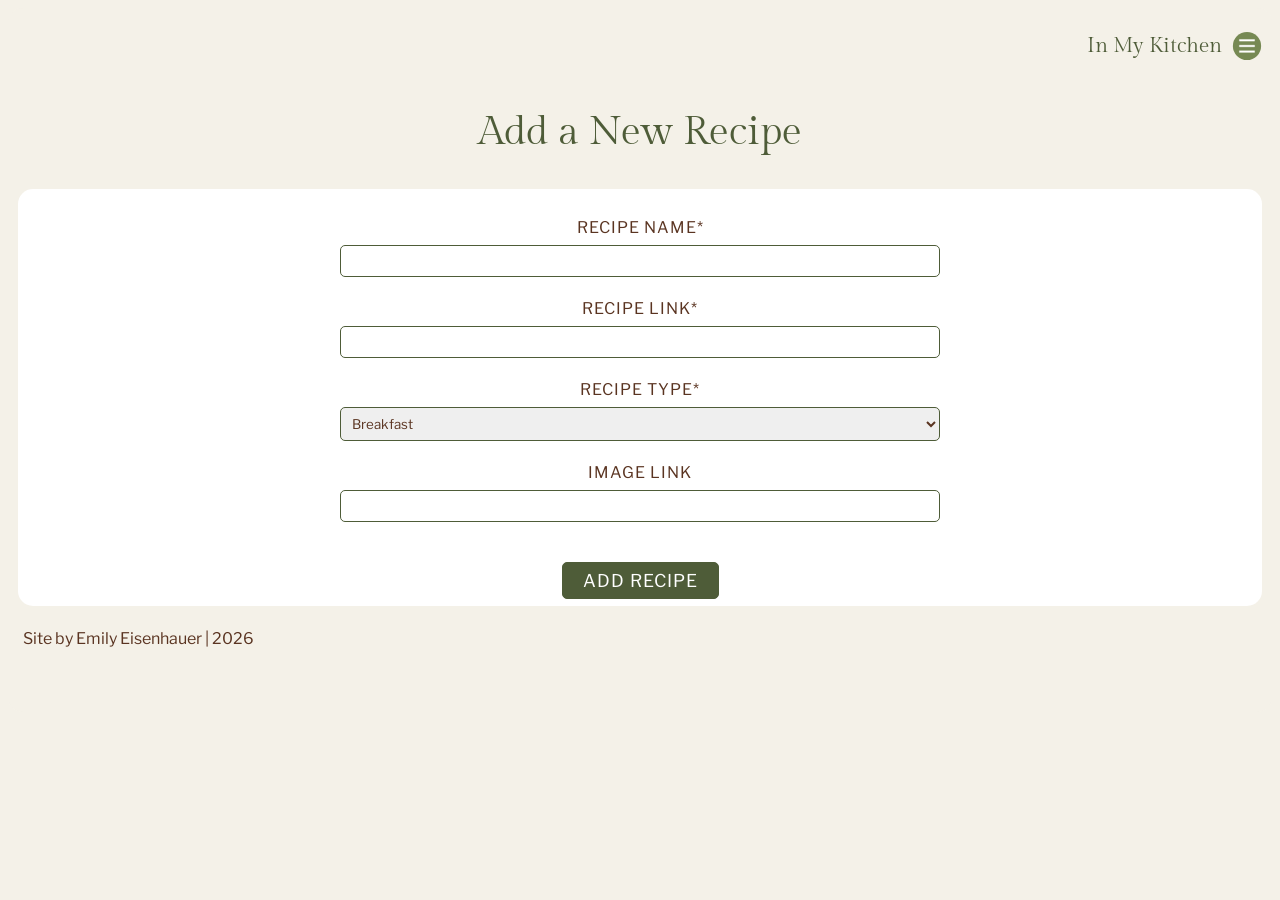
==== commit 8e4df20b: "last changes. this really is the final version for project" ====
--- a/AddRecipe.html
+++ b/AddRecipe.html
@@ -61,7 +61,7 @@
         </div>
       </main>
       <footer>
-        <h4>Site by Emily Eisenhauer | 2026</h4>
+        <p>Site by Emily Eisenhauer | 2026</p>
       </footer>
     </div>
   </body>
--- a/style.css
+++ b/style.css
@@ -22,7 +22,6 @@
 }
 
 footer {
-  position: center;
   margin: auto;
 }
 
@@ -60,6 +59,19 @@
 
 .recipe-card-text {
   margin-left: 10px;
+  display: flex;
+  flex-direction: column;
+}
+
+.recipe-search {
+  border-radius: 0;
+  margin: 20px;
+  margin-bottom: 0;
+  display: flex;
+  flex-direction: column;
+  align-items: center;
+  justify-content: left;
+  gap: 10px;
 }
 
 /*button*/
@@ -78,6 +90,16 @@
   width: 100%;
   text-align: left;
   font-size: 110%;
+}
+
+.delete-button {
+  color: var(--dark-accent-color);
+  font-family: var(--basic-font), 'Arial', 'Sans Serif';
+  font-size: 16px;
+  line-height: 1.5;
+  text-align: left;
+  margin-top: 5px;
+  cursor: pointer;
 }
 
 /*h*/
@@ -128,7 +150,7 @@
 .recipe-list-container h3 {
   font-style: normal;
   color: var(--accent-color);
-  margin: 3% 1% 1% 1%;
+  margin-bottom: 5px;
 }
 
 footer h4 {
@@ -153,10 +175,11 @@
 
 /*a*/
 a {
-  text-decoration: none;  
-}
-
-a:hover, a:active {
+  text-decoration: none;
+  color: var(--dark-accent-color);
+}
+
+a:hover, a:active, .delete-button:hover {
   font-weight: bold;
   text-decoration: underline;
 }
@@ -167,11 +190,6 @@
 
 .pages-nav a, .header-title a {
   color: var(--accent-color);
-}
-
-.recipe-list-container li a {
-  display: flex;
-  flex-direction: row;
 }
 
 /*ul*/
@@ -222,6 +240,8 @@
 }
 
 .recipe-list-container li {
+  display: flex;
+  flex-direction: row;
   border-radius: 5px;
   background-color: var(--base-color);
   padding: 20px;
@@ -254,6 +274,8 @@
 
 .recipe-list-container p {
   padding: 0;
+  margin-top: 5px;
+  margin-bottom: 5px;
 }
 
 /*form*/
@@ -292,6 +314,15 @@
   padding: 7px 20px;
   text-transform: uppercase;
   letter-spacing: 1px; 
+}
+
+.recipe-search input[type=submit], .recipe-search input[type=text], .recipe-search label {
+  margin: 0;
+}
+
+.recipe-search input[type=text] {
+  width: 300px;
+  height: 21px;
 }
 
 form li {
@@ -375,6 +406,15 @@
     margin: 0px auto;
     padding: 8px 10px 40px 10px;
   }
+
+  .breakfast, .lunch, .dinner {
+  display: grid;
+}
+
+  .recipe-search {
+    height: 56px;
+    flex-direction: row;
+  }
   
   /*ul*/
   .home-page-nav ul{
@@ -389,7 +429,7 @@
   }
 
   /*li*/
-  .recipe-list-container li a {
+  .recipe-list-container li {
     display: flex;
     flex-direction: column;
     align-items: center;
@@ -407,5 +447,10 @@
     object-fit: cover;
   }
 
-}
-
+  /*button*/
+  .delete-button {
+    text-align: center;
+  }
+
+}
+
